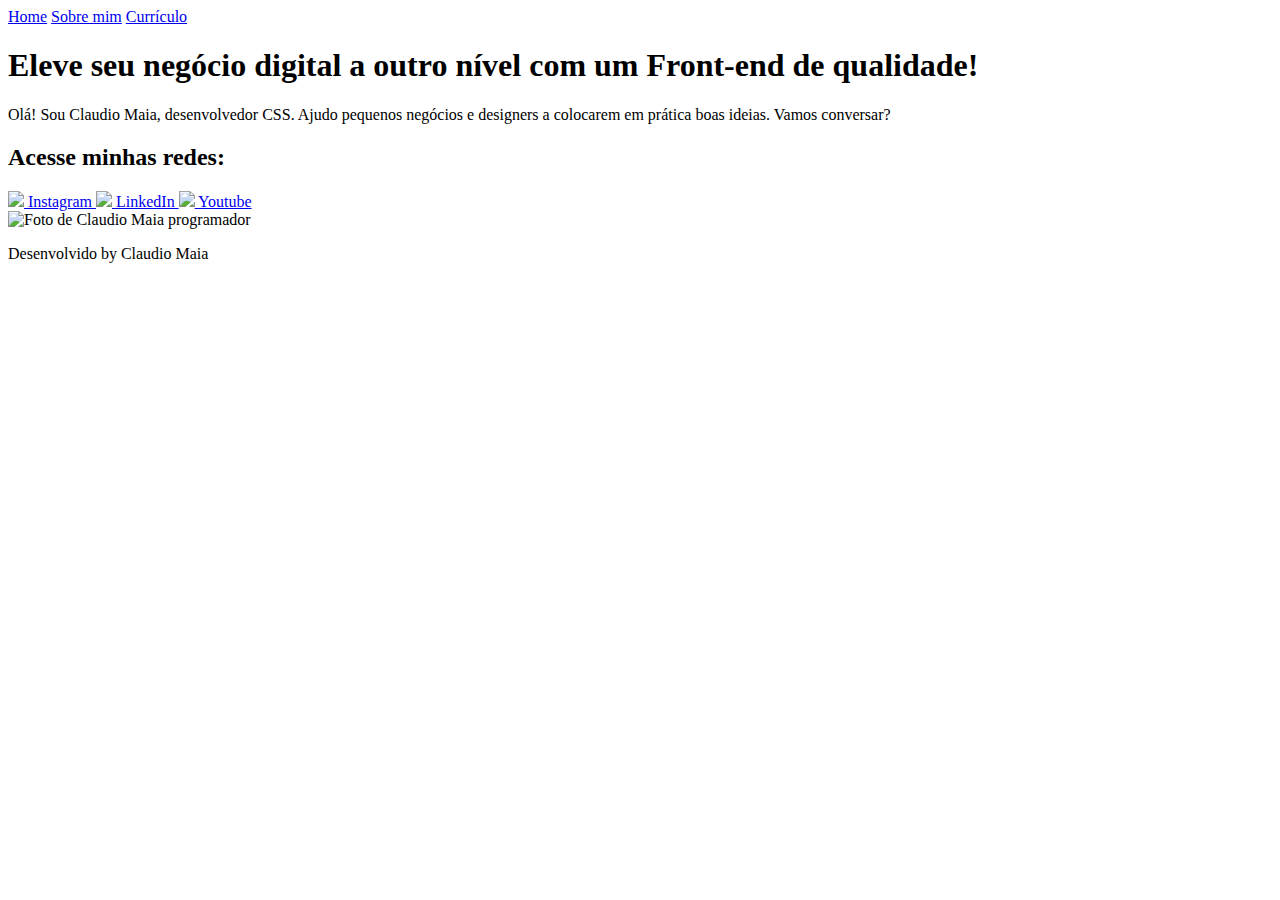
==== index.html @ df459e37 "Add files via upload" ====
<!DOCTYPE html>
<html lang="pt-br">

<head>
    <meta charset="UTF-8">
    <meta http-equiv="X-UA-Compatible" content="IE=edge">
    <meta name="viewport" content="width=device-width, initial-scale=1.0">
    <title>Portifolio</title>
    <link rel="stylesheet" href="/styles/style.css">
</head>

<body>
    <header class="cabecalho">
        <nav class="cabecalho__menu">
             <a class="cabecalho__menu__link" href="index.html">Home</a>
             <a class="cabecalho__menu__link" href="about.html">Sobre mim</a>
             <a class="cabecalho__menu__link" href="curriculo.html">Currículo</a>    
        </nav>
    </header>
    <main class="apresentacao">
        <section class="apresentacao__conteudo">
            <h1 class="apresentacao__conteudo__titulo">Eleve seu negócio digital a outro nível<strong
                    class="titulo-destaque"> com um Front-end de qualidade!
                </strong></h1>
            <p class="apresentacao__conteudo__texto">Olá! Sou Claudio Maia, desenvolvedor
                CSS. Ajudo pequenos negócios e designers a
                colocarem em prática boas ideias. Vamos
                conversar?</p>
                <div class="apresentacao__links">
                    <h2 class="apresentacao__links__subtitulo">Acesse minhas redes:</h2>
                    <a  class="apresentacao__links__navegacao" href="https://www.instagram.com/claudiorobmaia/">
                        <img src="./assets/instagram.png">
                       Instagram
                    </a>
                    <a  class="apresentacao__links__navegacao" href="https://linkedin.com/in/claudio-rmaia">
                        <img src="./assets/linkedin.png">
                        LinkedIn
                    </a>
                    <a  class="apresentacao__links__navegacao" href="https://www.youtube.com/channel/UCNjnvX1dP9HND2CLjj6MkFg">
                        <img src="./assets/youtube.png">
                        Youtube
                    </a>
                </div>
        </section>
        <img class="apresentacao__imagem" src="/assets/claudiomaia.jpg"  alt="Foto de Claudio Maia programador">
    </main>
    <footer class="rodape">
        <p>Desenvolvido by Claudio Maia</p>
    </footer>
</body>

</html>
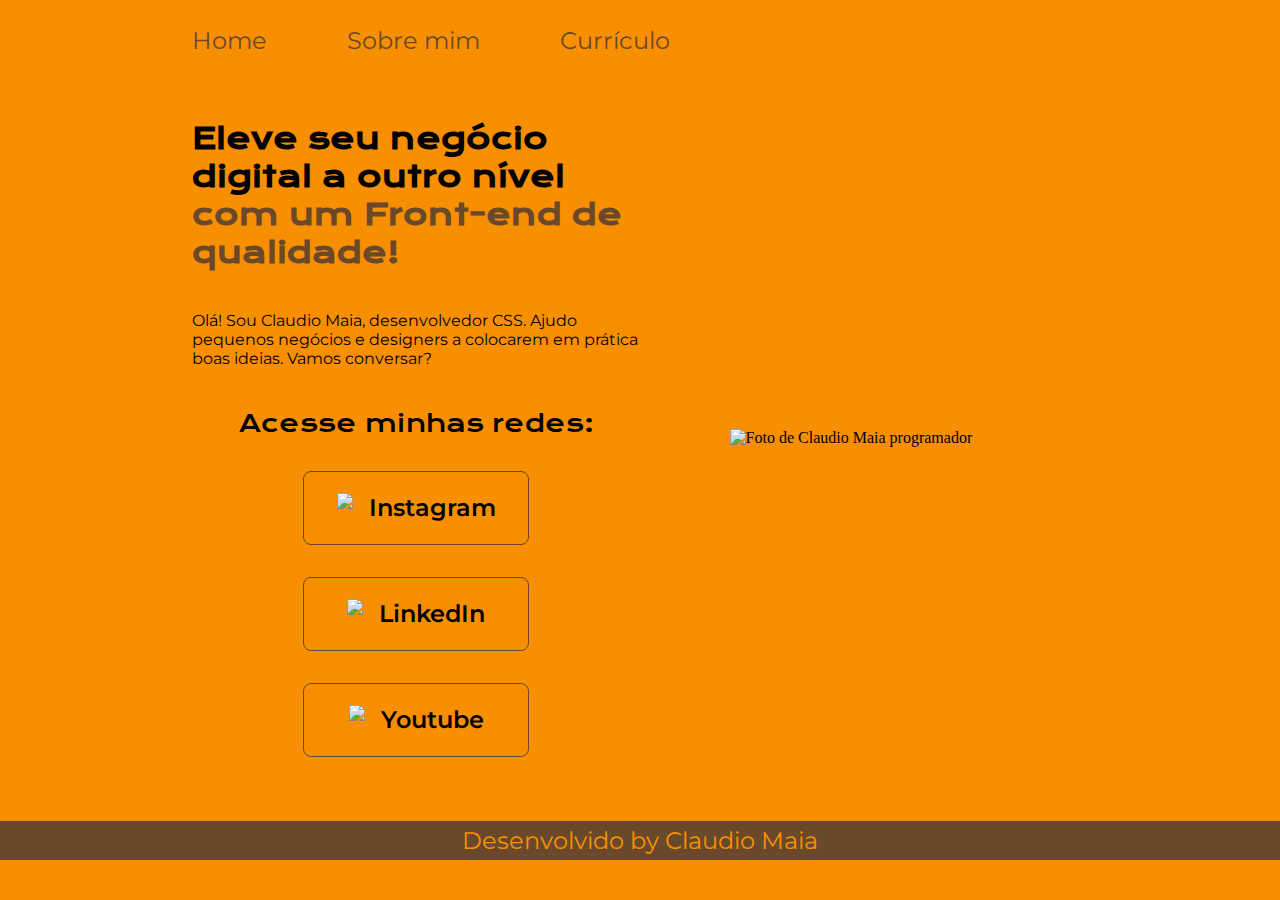
==== commit 833a9c8f: "Update index.html" ====
--- a/index.html
+++ b/index.html
@@ -6,7 +6,7 @@
     <meta http-equiv="X-UA-Compatible" content="IE=edge">
     <meta name="viewport" content="width=device-width, initial-scale=1.0">
     <title>Portifolio</title>
-    <link rel="stylesheet" href="/styles/style.css">
+    <link rel="stylesheet" href="style.css">
 </head>
 
 <body>
@@ -49,4 +49,4 @@
     </footer>
 </body>
 
-</html>+</html>
--- a/style.css
+++ b/style.css
@@ -0,0 +1,132 @@
+@import url('https://fonts.googleapis.com/css2?family=Krona+One&family=Montserrat:wght@400;600&display=swap');
+
+
+:root{
+    --cor-primaria: #F88F01;
+    --cor-secundaria: #000000;
+    --cor-terciaria: #6A492B;
+    --cor-hover: #58391C;
+
+    --font-primaria: 'Krona One' , sans-serif;
+    --font-secundaria: 'Montserrat' , sans-serif;
+}
+
+
+*{
+    margin: 0;
+    padding: 0;
+}
+
+body{
+    /* height: 100vh; */
+    box-sizing: border-box;
+    background-color: var(--cor-primaria);
+    color: var(--cor-secundaria);
+}
+
+.cabecalho {
+    padding: 2% 0% 0% 15%;
+}
+.cabecalho__menu {
+    display: flex;
+    gap: 80px;
+}
+
+.cabecalho__menu__link {
+    font-family: var(--font-secundaria);
+    font-size: 1.5rem;
+    font-weight: 600px;
+    color: var(--cor-terciaria);
+    text-decoration: none;
+}
+.apresentacao{
+    padding: 5% 15%;
+    display: flex;
+    align-items: center;
+    justify-content: space-between;
+    gap: 82px;
+}
+.apresentacao__conteudo{
+    width: 50%;
+    display: flex;
+    flex-direction: column;
+    gap: 40px;
+}
+
+.apresentacao__conteudo__titulo{
+    font-size: 1.85rem;
+    font-family: var(--font-primaria);
+}
+.titulo-destaque{
+    color: var(--cor-terciaria);
+}
+
+.apresentacao__conteudo__texto{
+    font-size: 1.25rempx;
+    font-family: var(--font-secundaria);
+}
+.apresentacao__links{
+    display: flex;
+    justify-content: space-between;
+    flex-direction: column;
+    align-items: center;
+    gap: 32px;
+}
+.apresentacao__links__subtitulo{
+    font-family: var(--font-primaria);
+    font-weight: 400;
+    font-size: 1.5rem;
+}
+.apresentacao__links__navegacao {
+    /* background-color: #22D4FD; */
+    display: flex;
+    justify-content: center;
+    gap: 16px;
+    border: 1px  solid var(--cor-terciaria) ;
+    width: 50%;
+    text-align: center;
+    border-radius: 8px;
+    font-size: 1.5rem;
+    font-weight: 600;
+    padding: 21.5px 0; 
+    text-decoration: none;
+    color: var(--cor-secundaria);
+    font-family: var(--font-secundaria);
+}
+.apresentacao__links__link:hover{
+    background-color: var(--cor-hover);
+    font-size: 1.5rem;
+    font-style: italic;
+    border: 2px solid #0000FF;
+    cursor: pointer;
+}
+
+.apresentacao__imagem {
+    width: 40%;
+}
+.rodape {
+    color: var(--cor-primaria);
+    background-color: var(--cor-terciaria);
+    padding: 5px;
+    text-align: center;
+    font-family: var(--font-secundaria) ;
+    font-size: 1.5rem;
+    font-weight: 400;
+}
+
+@media (max-width: 1200px) {
+    .cabecalho{
+        padding: 10%;
+    }
+    .cabecalho__menu {
+        justify-content: center;
+
+    }
+    .apresentacao {
+        flex-direction: column-reverse;
+        padding: 5%;
+    }
+    .apresentacao__conteudo {
+        width: auto;
+    }
+}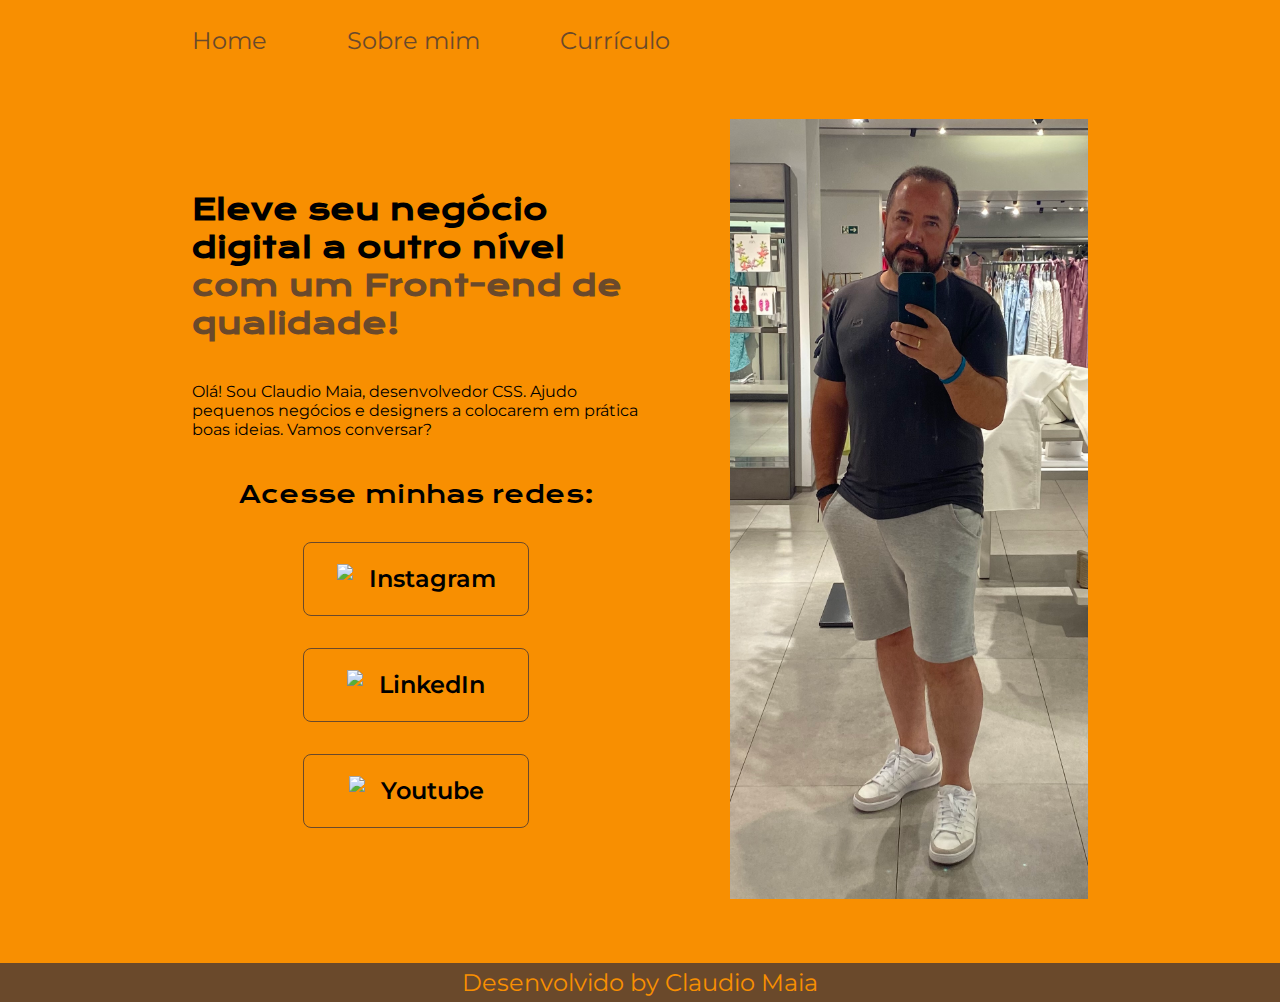
==== commit e75152f3: "Update index.html" ====
--- a/index.html
+++ b/index.html
@@ -42,7 +42,7 @@
                     </a>
                 </div>
         </section>
-        <img class="apresentacao__imagem" src="/assets/claudiomaia.jpg"  alt="Foto de Claudio Maia programador">
+        <img class="apresentacao__imagem" src="claudiomaia.jpg"  alt="Foto de Claudio Maia programador">
     </main>
     <footer class="rodape">
         <p>Desenvolvido by Claudio Maia</p>
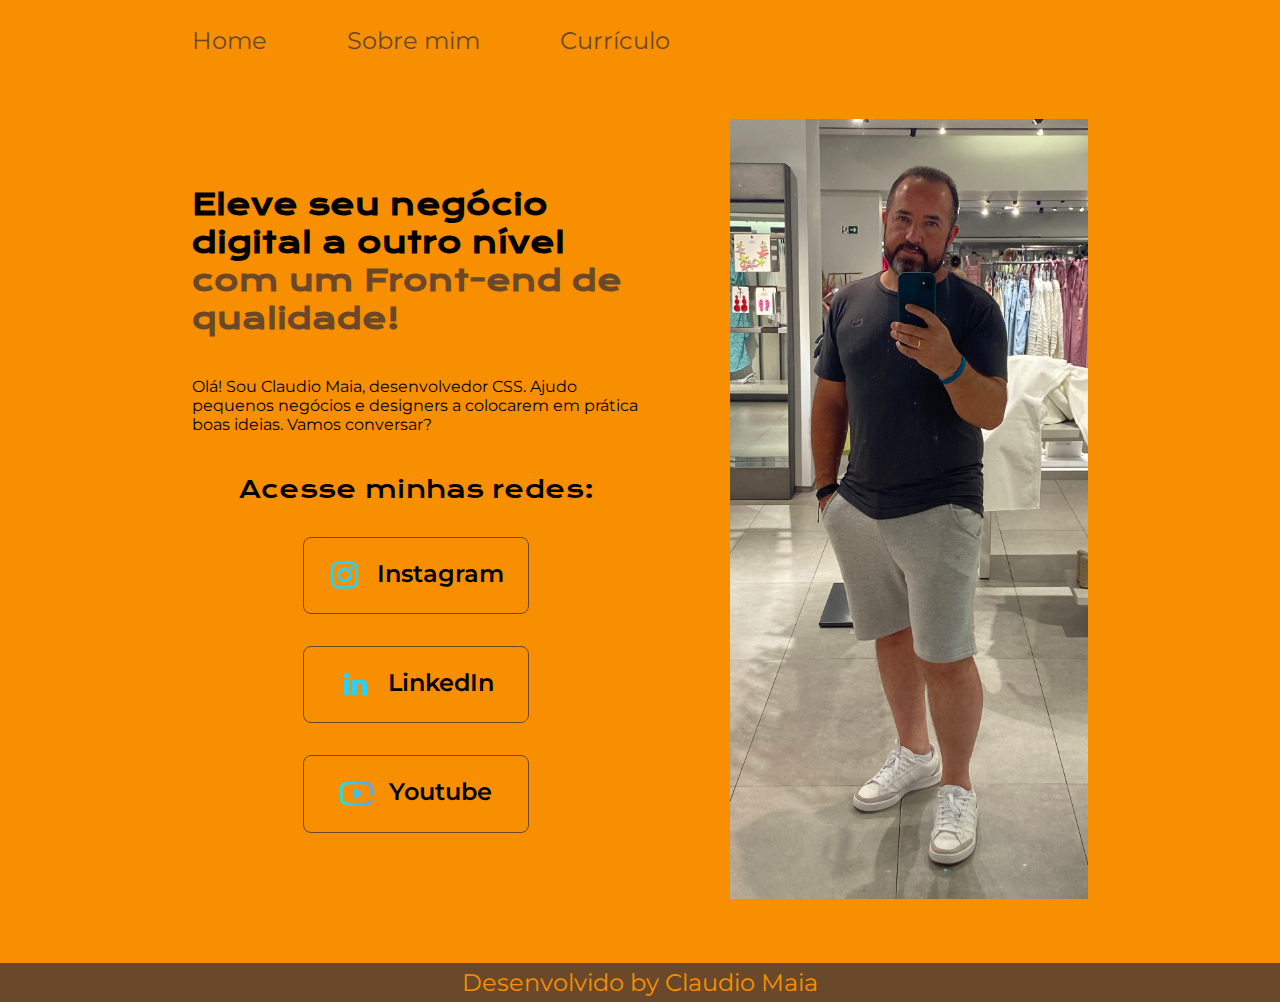
==== commit 4b035fec: "Update index.html" ====
--- a/index.html
+++ b/index.html
@@ -29,15 +29,15 @@
                 <div class="apresentacao__links">
                     <h2 class="apresentacao__links__subtitulo">Acesse minhas redes:</h2>
                     <a  class="apresentacao__links__navegacao" href="https://www.instagram.com/claudiorobmaia/">
-                        <img src="./assets/instagram.png">
+                        <img src="instagram.png">
                        Instagram
                     </a>
                     <a  class="apresentacao__links__navegacao" href="https://linkedin.com/in/claudio-rmaia">
-                        <img src="./assets/linkedin.png">
+                        <img src="linkedin.png">
                         LinkedIn
                     </a>
                     <a  class="apresentacao__links__navegacao" href="https://www.youtube.com/channel/UCNjnvX1dP9HND2CLjj6MkFg">
-                        <img src="./assets/youtube.png">
+                        <img src="youtube.png">
                         Youtube
                     </a>
                 </div>
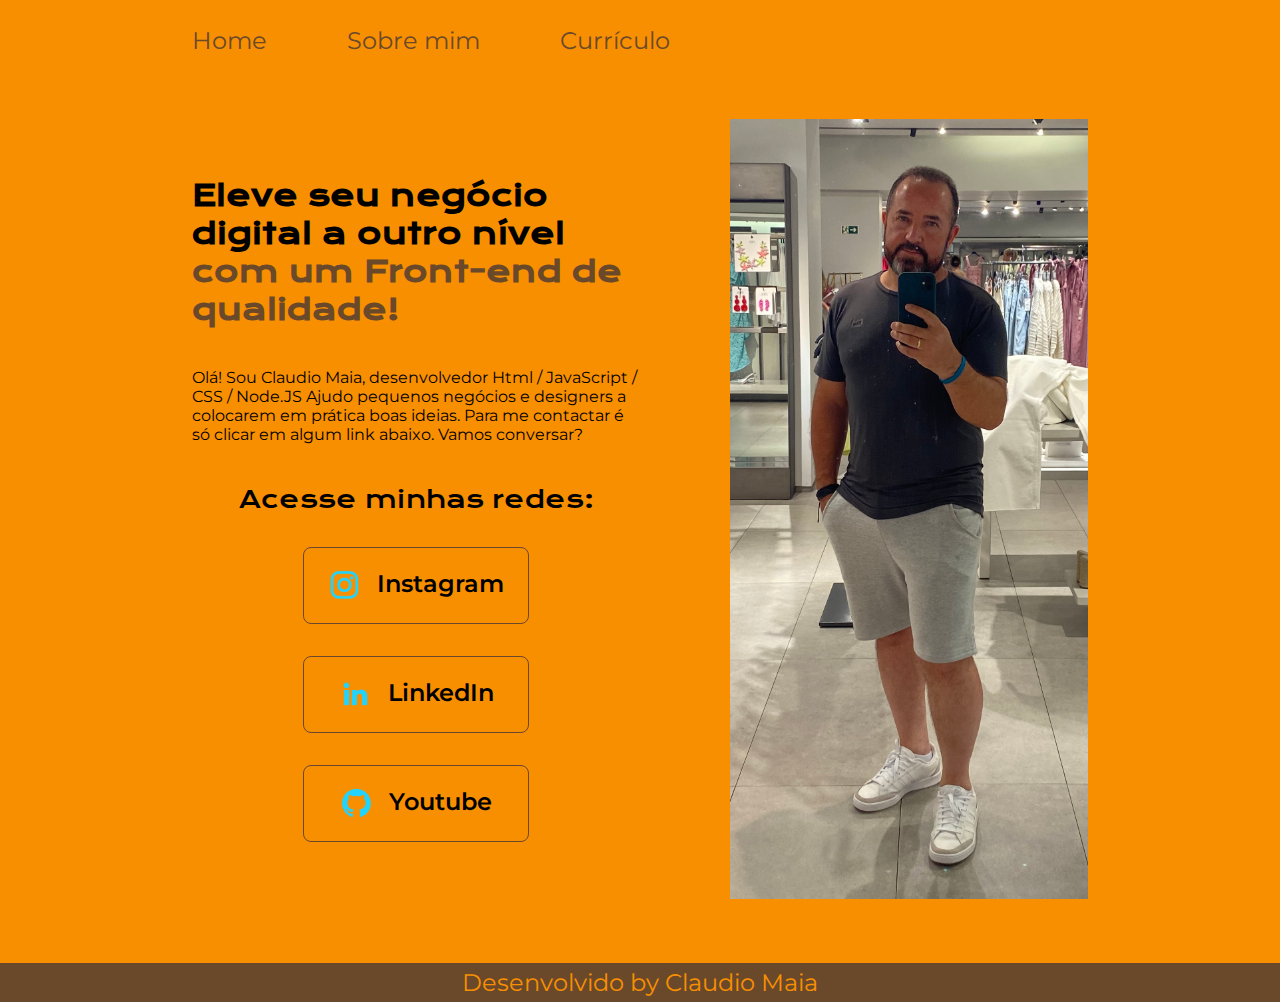
==== commit a70903c9: "Update index.html" ====
--- a/index.html
+++ b/index.html
@@ -22,10 +22,9 @@
             <h1 class="apresentacao__conteudo__titulo">Eleve seu negócio digital a outro nível<strong
                     class="titulo-destaque"> com um Front-end de qualidade!
                 </strong></h1>
-            <p class="apresentacao__conteudo__texto">Olá! Sou Claudio Maia, desenvolvedor
-                CSS. Ajudo pequenos negócios e designers a
-                colocarem em prática boas ideias. Vamos
-                conversar?</p>
+            <p class="apresentacao__conteudo__texto">Olá! Sou Claudio Maia, desenvolvedor Html / JavaScript / CSS / Node.JS
+                Ajudo pequenos negócios e designers a colocarem em prática boas ideias. Para me contactar é só clicar em algum link abaixo.
+            Vamos conversar?</p>
                 <div class="apresentacao__links">
                     <h2 class="apresentacao__links__subtitulo">Acesse minhas redes:</h2>
                     <a  class="apresentacao__links__navegacao" href="https://www.instagram.com/claudiorobmaia/">
@@ -36,8 +35,8 @@
                         <img src="linkedin.png">
                         LinkedIn
                     </a>
-                    <a  class="apresentacao__links__navegacao" href="https://www.youtube.com/channel/UCNjnvX1dP9HND2CLjj6MkFg">
-                        <img src="youtube.png">
+                    <a  class="apresentacao__links__navegacao" href="https://github.com/Claudiorobmaia">
+                        <img src="github.png">
                         Youtube
                     </a>
                 </div>
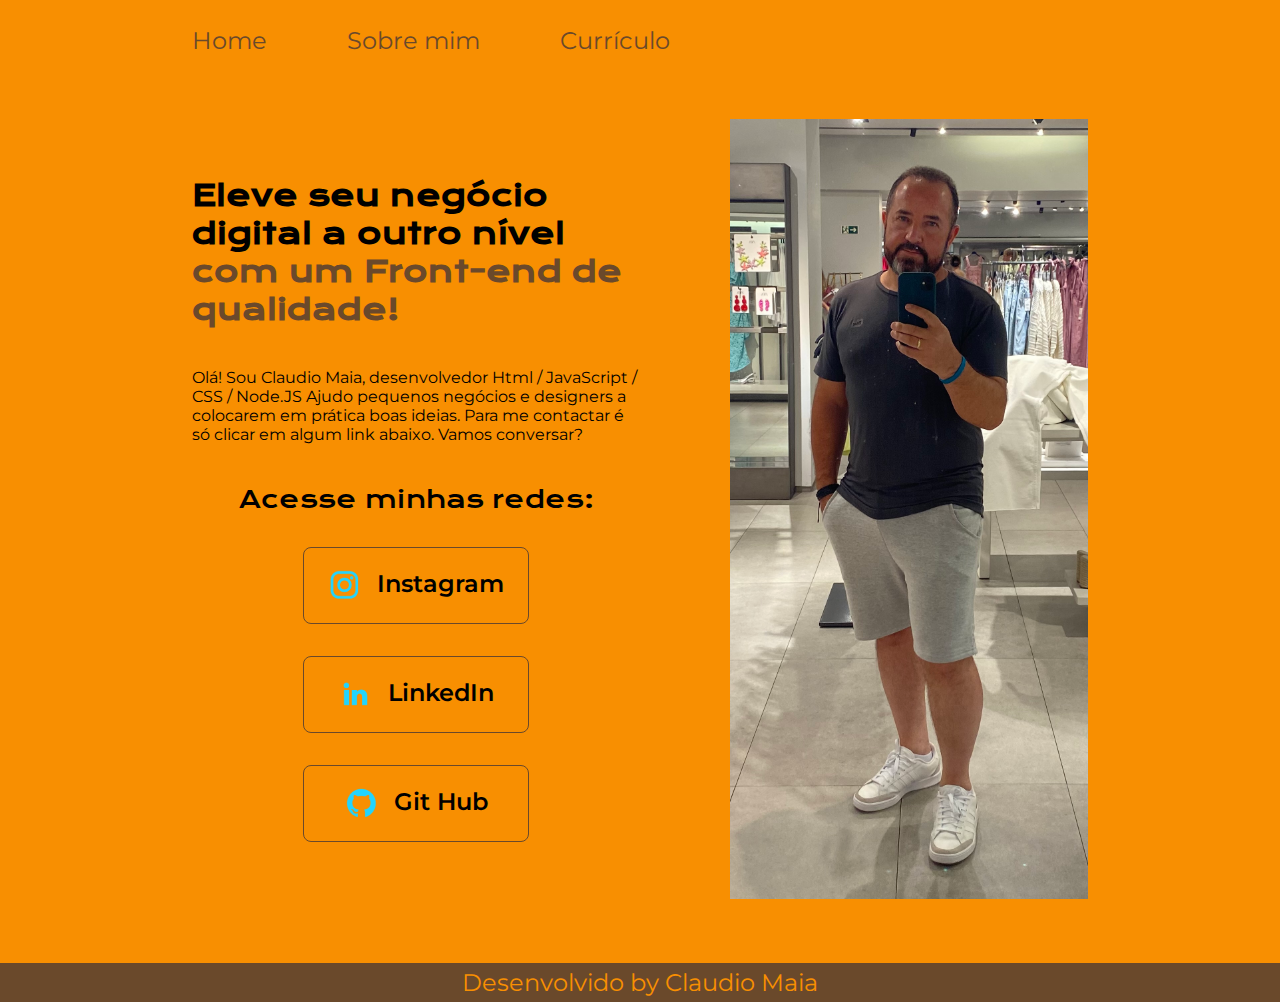
==== commit 8142fbb0: "Update index.html" ====
--- a/index.html
+++ b/index.html
@@ -37,7 +37,7 @@
                     </a>
                     <a  class="apresentacao__links__navegacao" href="https://github.com/Claudiorobmaia">
                         <img src="github.png">
-                        Youtube
+                        Git Hub
                     </a>
                 </div>
         </section>
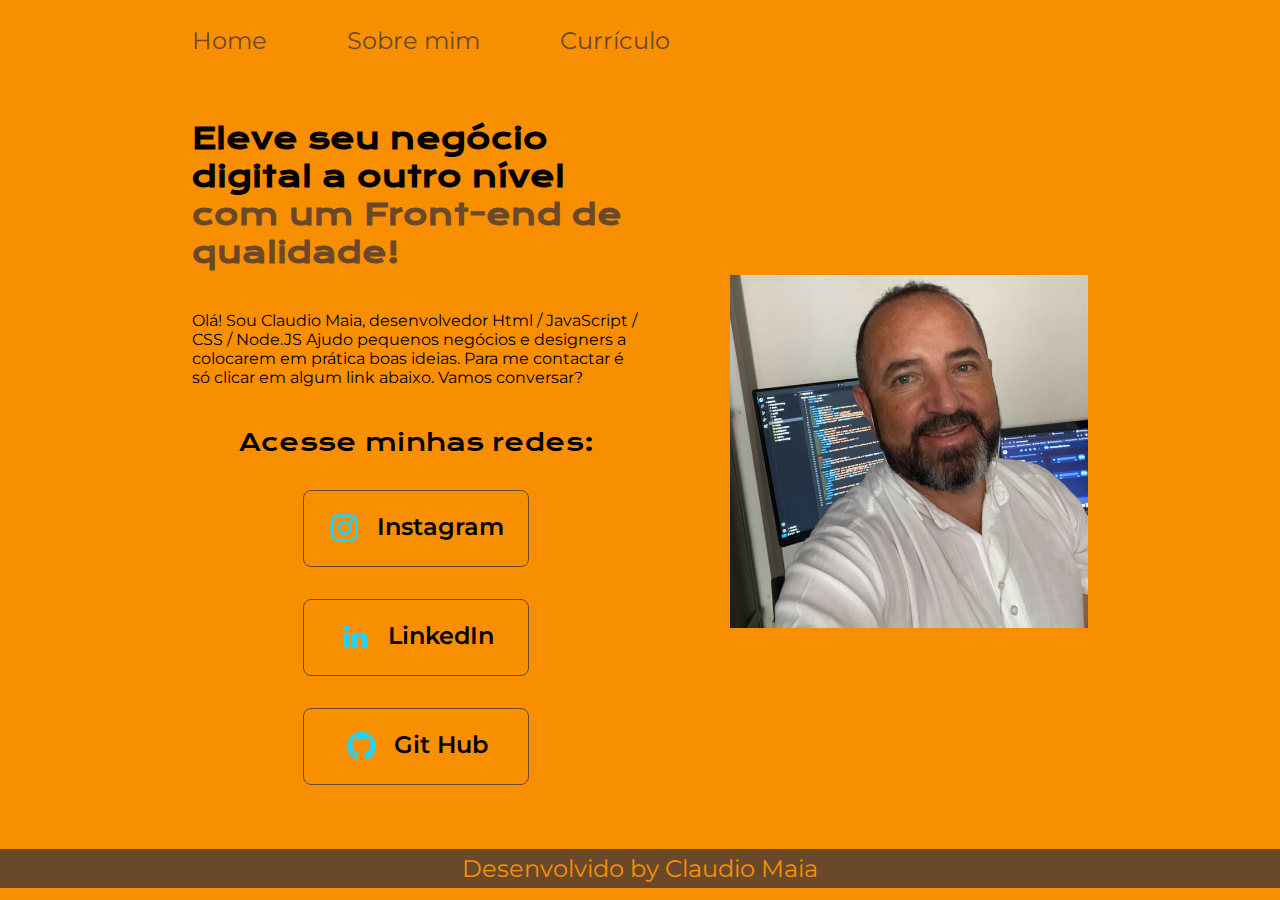
==== commit f3e2f94a: "Update index.html" ====
--- a/index.html
+++ b/index.html
@@ -41,7 +41,7 @@
                     </a>
                 </div>
         </section>
-        <img class="apresentacao__imagem" src="claudiomaia.jpg"  alt="Foto de Claudio Maia programador">
+        <img class="apresentacao__imagem" src="claudio_capa.jpeg"  alt="Foto de Claudio Maia programador">
     </main>
     <footer class="rodape">
         <p>Desenvolvido by Claudio Maia</p>
